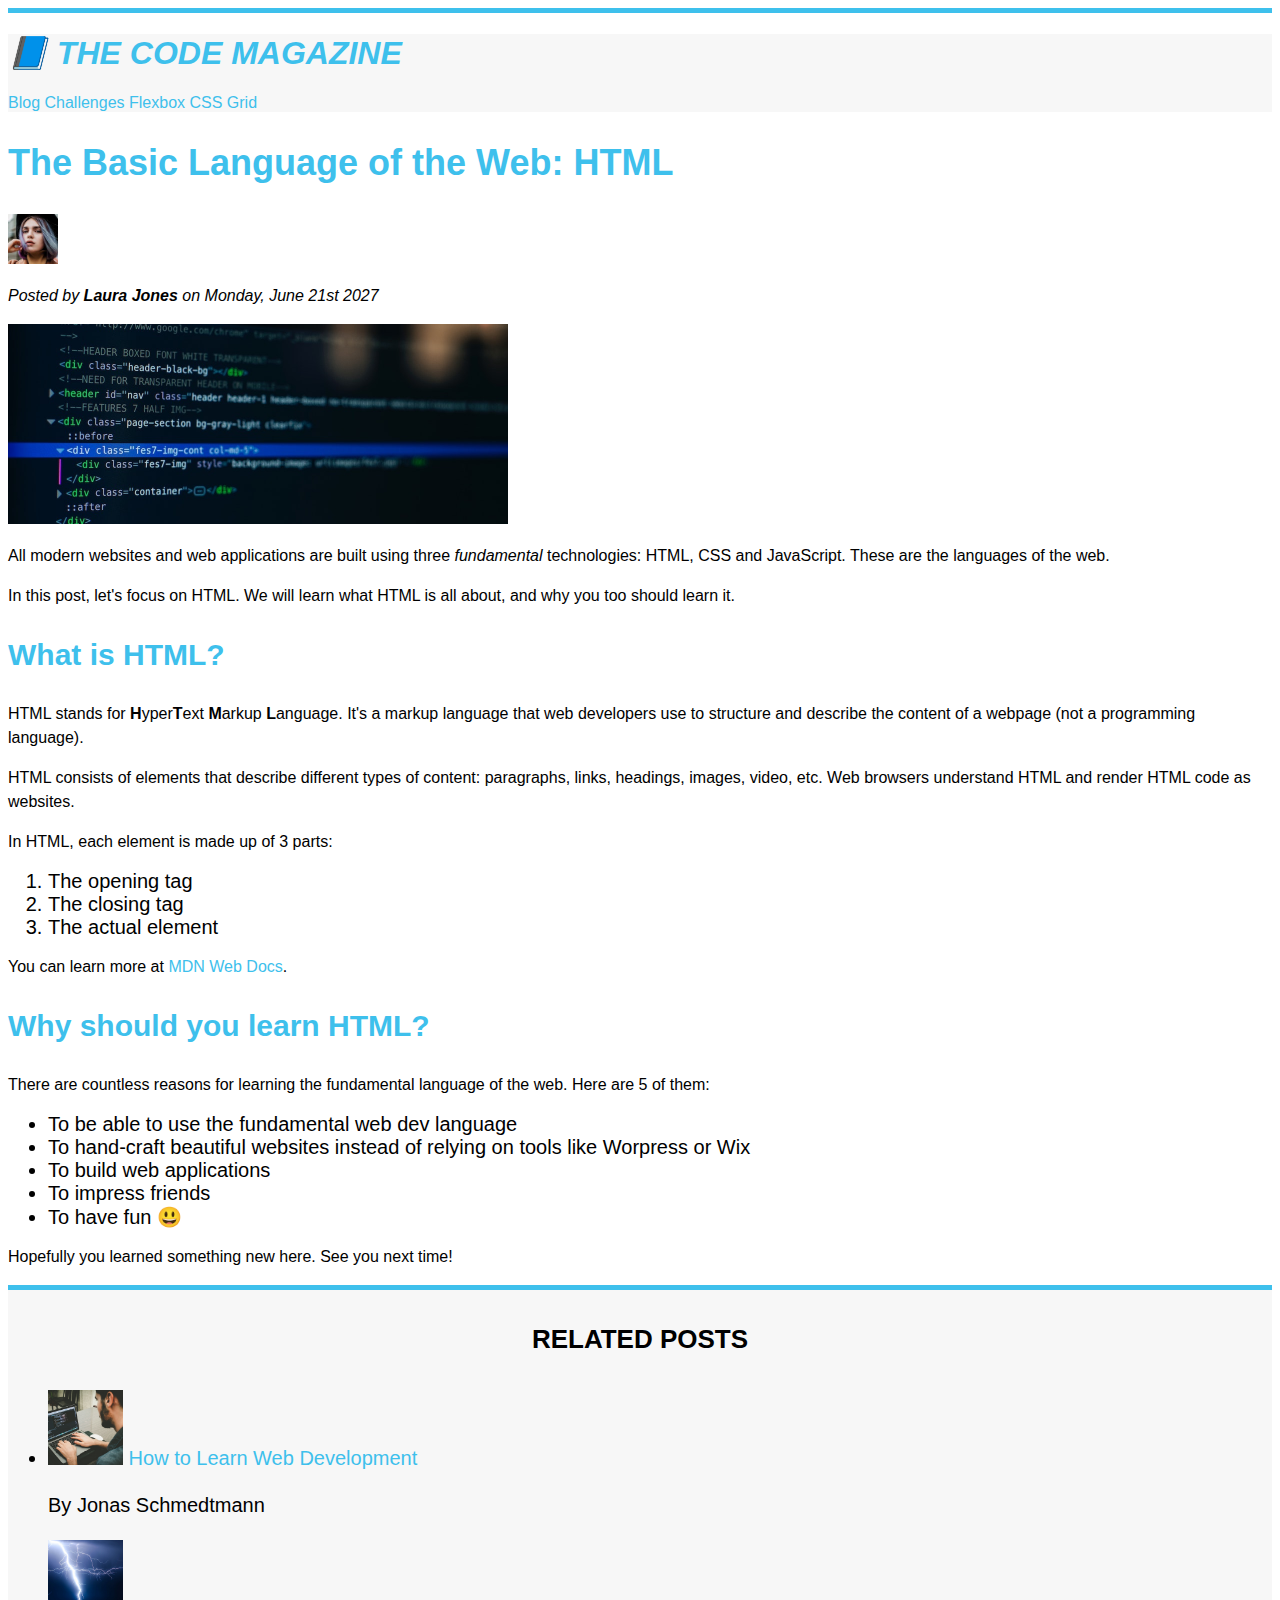
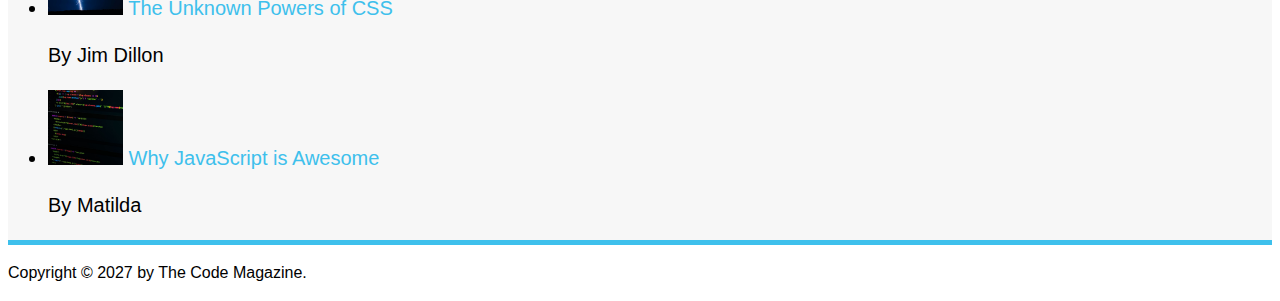
==== HTML Magazine/index.html @ 74fb36ce "fresh commit" ====
<!DOCTYPE html>
<html lang="en">
  <head>
    <meta charset="UTF-8" />
    <link href="style.css" rel="stylesheet" />
    <title>The Basic Language of the Web: HTML</title>
  </head>
  <body>
    <div class="container">
      <header class="main-header">
        <h1 class="main-title">📘 The Code Magazine</h1>

        <nav>
          <a href="blog.html">Blog</a>
          <a href="#">Challenges</a>
          <a href="#">Flexbox</a>
          <a href="#">CSS Grid</a>
        </nav>
      </header>
      <article>
        <header class="post-header">
          <h2>The Basic Language of the Web: HTML</h2>
          <img
            src="img/laura-jones.jpg"
            alt="Headshot of Laura Jones"
            height="50"
            width="50"
          />
          <p class="author">
            Posted by <strong>Laura Jones</strong> on Monday, June 21st 2027
          </p>
          <img
            src="img/post-img.jpg"
            alt="HTML code on a screen"
            width="500"
            height="200"
            class="post-img"
          />
        </header>
        <p>
          All modern websites and web applications are built using three
          <em>fundamental</em>
          technologies: HTML, CSS and JavaScript. These are the languages of the
          web.
        </p>

        <p>
          In this post, let's focus on HTML. We will learn what HTML is all
          about, and why you too should learn it.
        </p>

        <h3>What is HTML?</h3>
        <p>
          HTML stands for <strong>H</strong>yper<strong>T</strong>ext
          <strong>M</strong>arkup <strong>L</strong>anguage. It's a markup
          language that web developers use to structure and describe the content
          of a webpage (not a programming language).
        </p>
        <p>
          HTML consists of elements that describe different types of content:
          paragraphs, links, headings, images, video, etc. Web browsers
          understand HTML and render HTML code as websites.
        </p>
        <p>In HTML, each element is made up of 3 parts:</p>

        <ol>
          <li class="first-li">The opening tag</li>
          <li>The closing tag</li>
          <li>The actual element</li>
        </ol>

        <p>
          You can learn more at
          <a
            href="https://developer.mozilla.org/en-US/docs/Web/HTML"
            target="_blank"
            >MDN Web Docs</a
          >.
        </p>

        <h3>Why should you learn HTML?</h3>

        <p>
          There are countless reasons for learning the fundamental language of
          the web. Here are 5 of them:
        </p>

        <ul>
          <li class="first-li">
            To be able to use the fundamental web dev language
          </li>
          <li>
            To hand-craft beautiful websites instead of relying on tools like
            Worpress or Wix
          </li>
          <li>To build web applications</li>
          <li>To impress friends</li>
          <li>To have fun 😃</li>
        </ul>

        <p>Hopefully you learned something new here. See you next time!</p>
      </article>

      <aside class="related-posts">
        <h4>Related posts</h4>

        <ul class="related">
          <li>
            <img
              src="img/related-1.jpg"
              alt="Person programming"
              width="75"
              height="75"
            />
            <a href="#">How to Learn Web Development</a>
            <p class="related-author">By Jonas Schmedtmann</p>
          </li>
          <li>
            <img
              src="img/related-2.jpg"
              alt="Lightning"
              width="75"
              height="75"
            />
            <a href="#">The Unknown Powers of CSS</a>
            <p class="related-author">By Jim Dillon</p>
          </li>
          <li>
            <img
              src="img/related-3.jpg"
              alt="JavaScript code on a screen"
              width="75"
              height="75"
            />
            <a href="#">Why JavaScript is Awesome</a>
            <p class="related-author">By Matilda</p>
          </li>
        </ul>
      </aside>
      <footer>
        <p id="copyright" class="copyright text">
          Copyright &copy; 2027 by The Code Magazine.
        </p>
      </footer>
    </div>
  </body>
</html>
---- HTML Magazine/style.css ----
body {
  font-family: sans-serif;
  border-top: 5px solid #3ec0ec;
  font-size: 16px;
}

.main-header {
  background-color: #f7f7f7;
}

.main-title {
  font-size: 26 px;
  text-transform: uppercase;
  font-style: italic;
}

.post-header h2 {
  font-size: 36px;
  font-weight: bold;
}

.author {
  font-style: italic;
}

h3 {
  font-size: 30px;
}

h1,
h2,
h3 {
  color: #3ec0ec;
}

aside h4 {
  font-size: 26px;
  font-weight: bold;
  text-align: center;
  text-transform: uppercase;
}

p {
  line-height: 1.5;
}

li {
  font-size: 20px;
}

.related-posts {
  background-color: #f7f7f7;
  border-top: 5px solid #3ec0ec;
  border-bottom: 5px solid #3ec0ec;
}

a:link,
a:visited {
  color: #3ec0ec;
  text-decoration: none;
}

a:hover,
a:active {
  color: #1e6b84;
  font-weight: bold;
}
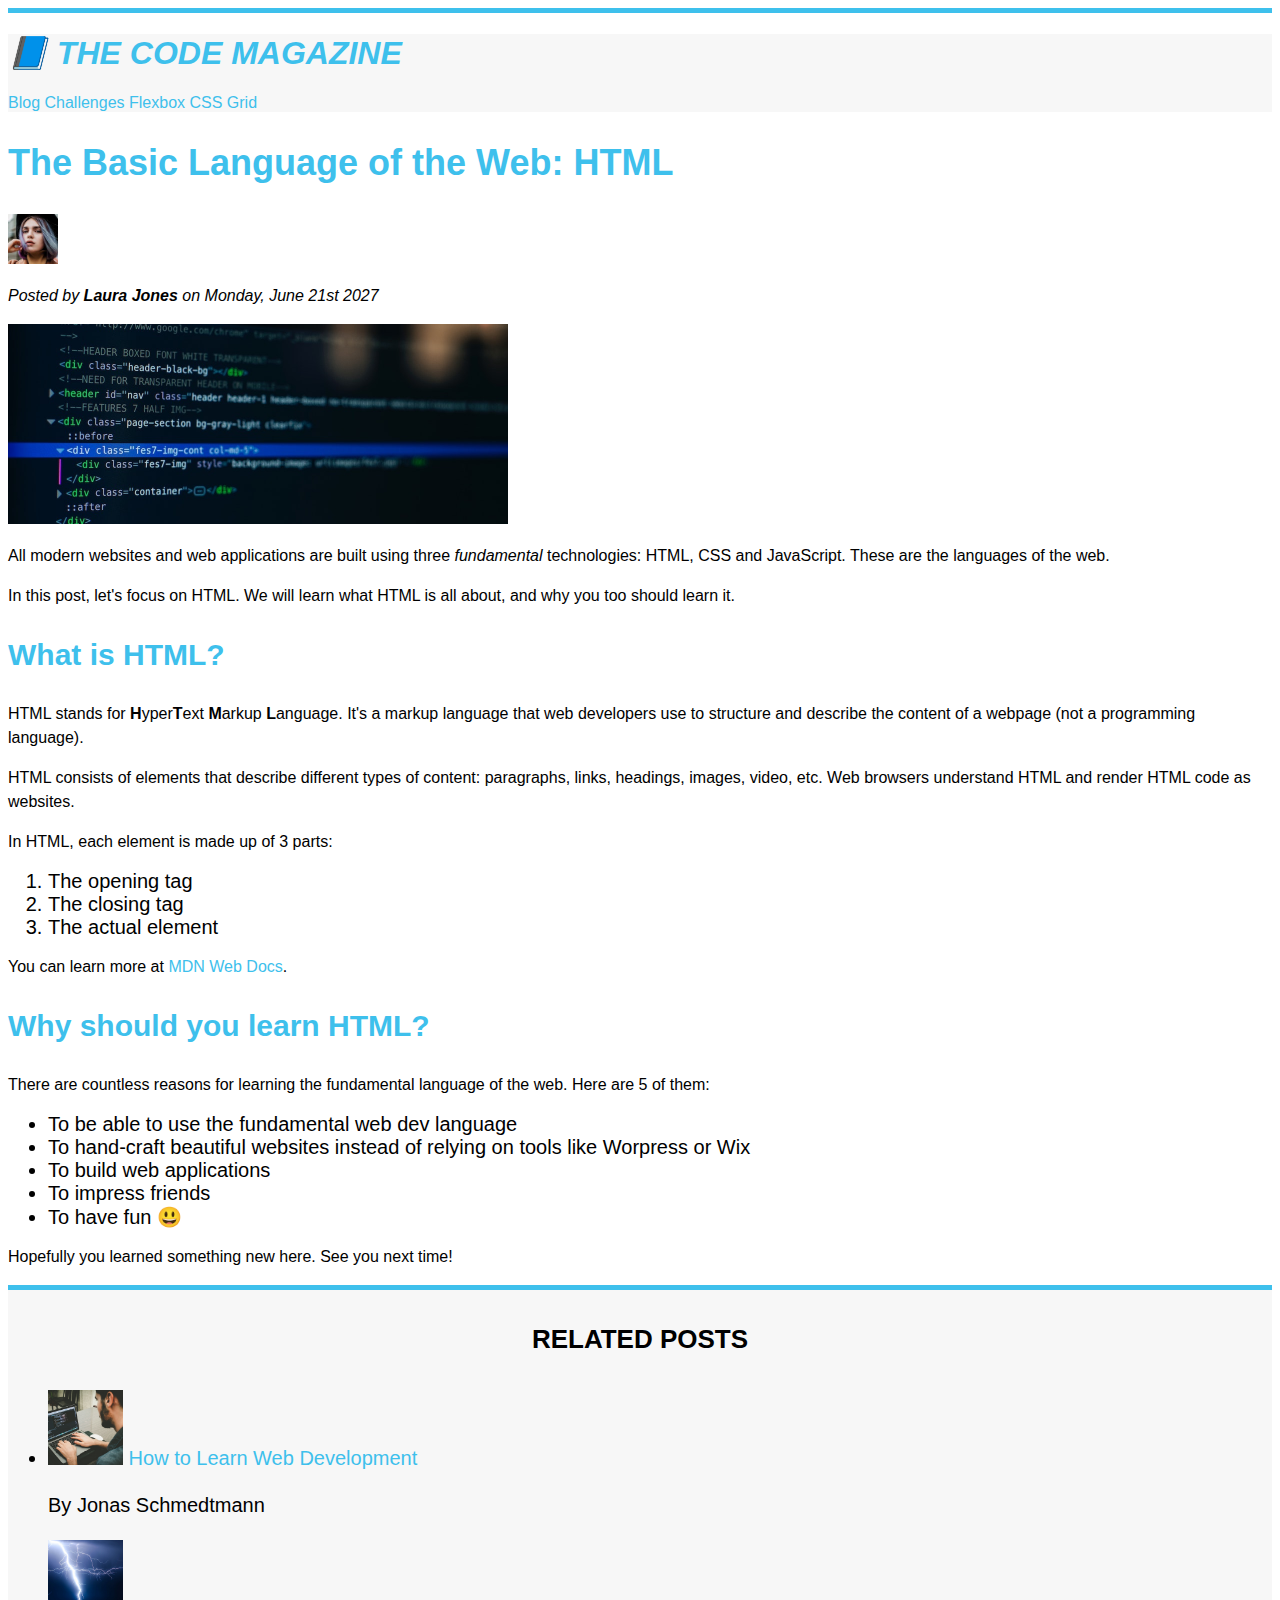
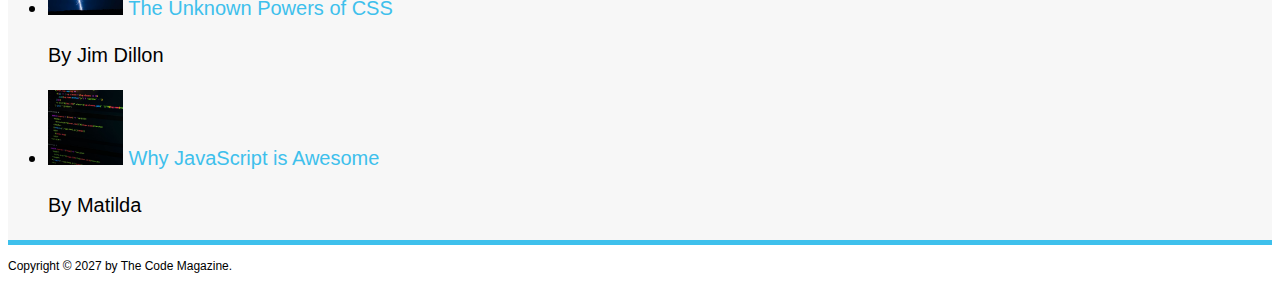
==== commit feb93252: "testing commits" ====
--- a/HTML Magazine/index.html
+++ b/HTML Magazine/index.html
@@ -138,9 +138,7 @@
         </ul>
       </aside>
       <footer>
-        <p id="copyright" class="copyright text">
-          Copyright &copy; 2027 by The Code Magazine.
-        </p>
+        <p class="copyright">Copyright &copy; 2027 by The Code Magazine.</p>
       </footer>
     </div>
   </body>
--- a/HTML Magazine/style.css
+++ b/HTML Magazine/style.css
@@ -65,3 +65,7 @@
   color: #1e6b84;
   font-weight: bold;
 }
+
+.copyright {
+  font-size: 12px;
+}
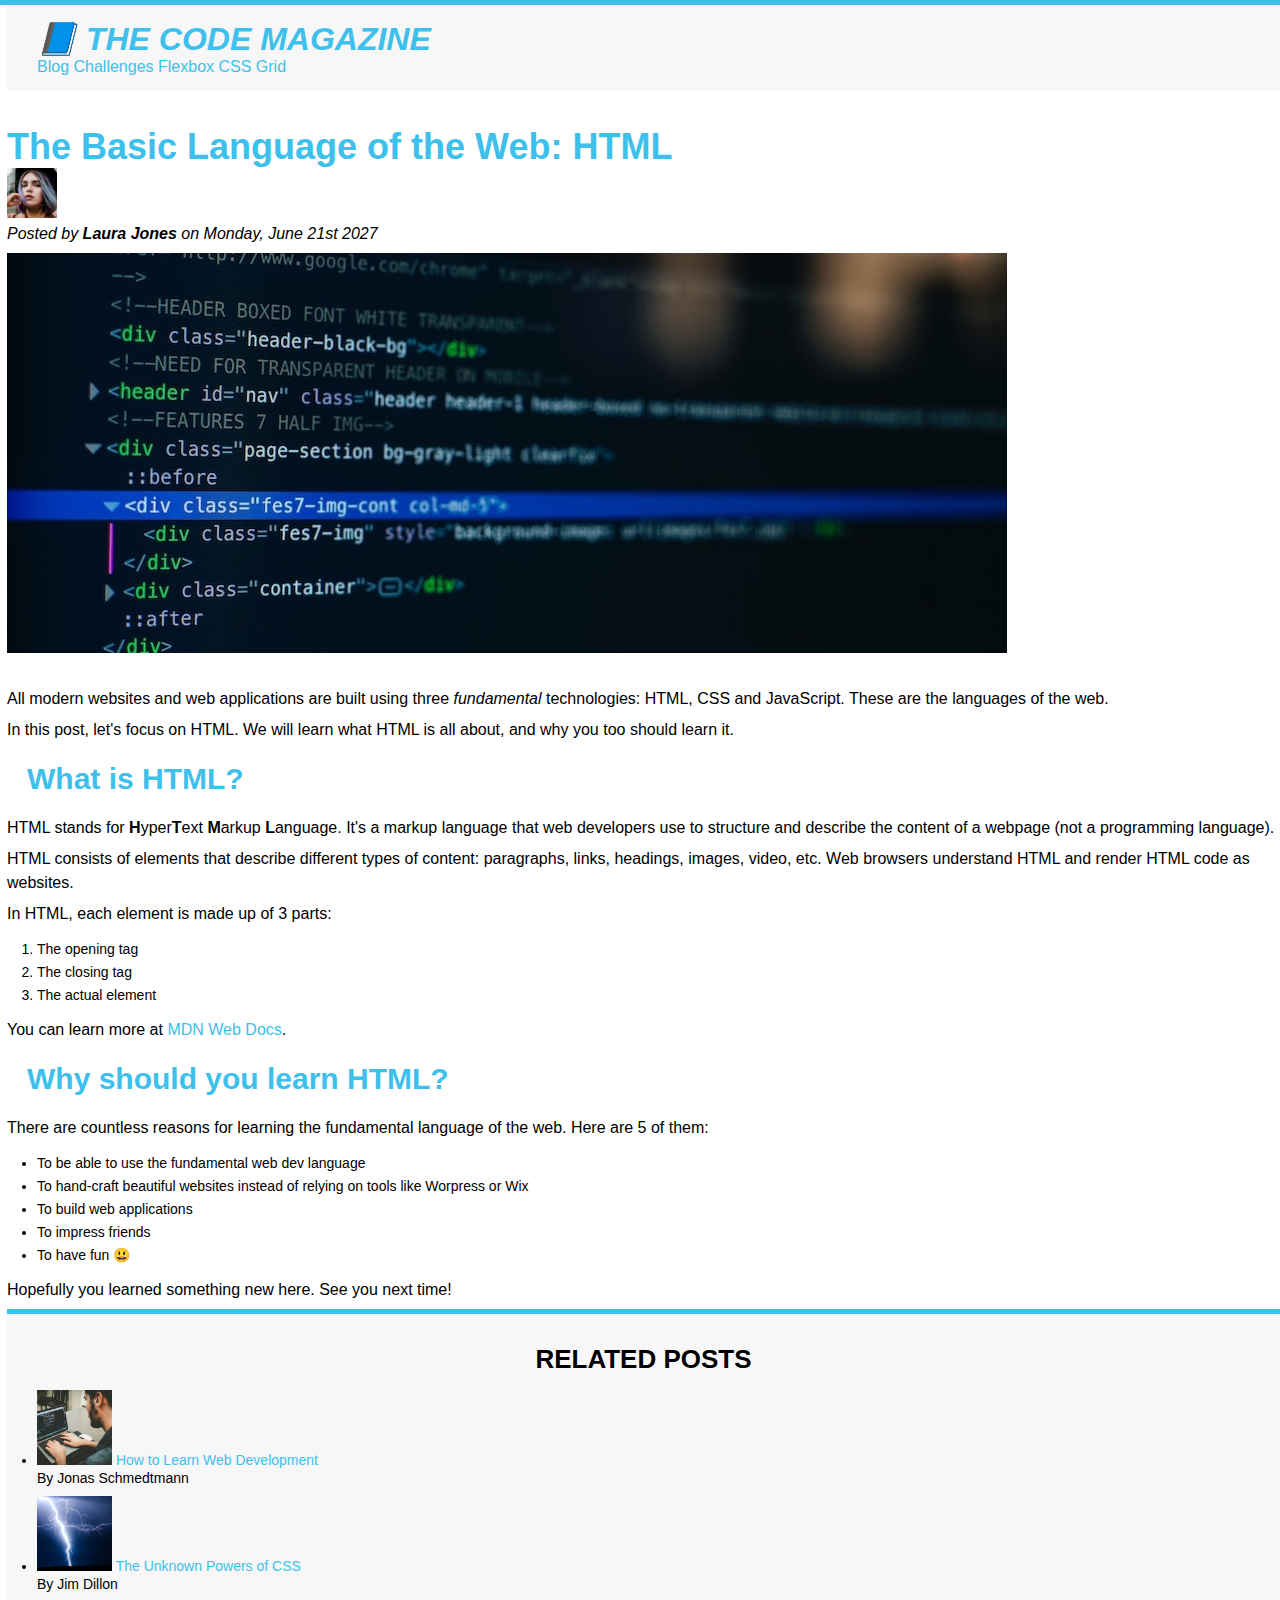
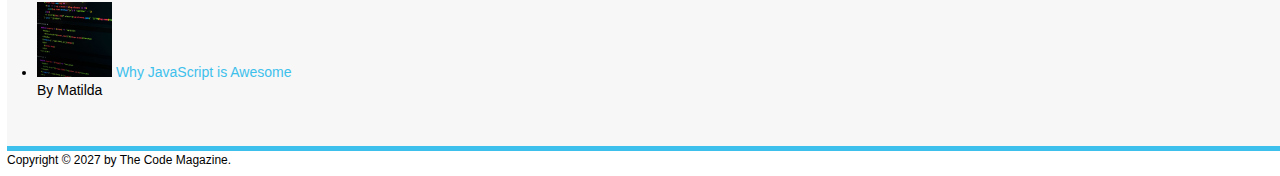
==== commit b49837bc: "Margins and paddings were added." ====
--- a/HTML Magazine/index.html
+++ b/HTML Magazine/index.html
@@ -32,8 +32,6 @@
           <img
             src="img/post-img.jpg"
             alt="HTML code on a screen"
-            width="500"
-            height="200"
             class="post-img"
           />
         </header>
--- a/HTML Magazine/style.css
+++ b/HTML Magazine/style.css
@@ -1,3 +1,12 @@
+* {
+  margin: 0;
+  padding: 0;
+}
+
+.container {
+  margin-left: 7px;
+}
+
 body {
   font-family: sans-serif;
   border-top: 5px solid #3ec0ec;
@@ -6,6 +15,8 @@
 
 .main-header {
   background-color: #f7f7f7;
+  padding: 15px 30px;
+  margin-bottom: 35px;
 }
 
 .main-title {
@@ -19,12 +30,22 @@
   font-weight: bold;
 }
 
+.post-header {
+  margin-bottom: 30px;
+}
+
 .author {
   font-style: italic;
 }
 
+.pos-img {
+  width: 800px;
+  height: auto;
+}
+
 h3 {
   font-size: 30px;
+  margin: 20px 20px;
 }
 
 h1,
@@ -42,16 +63,28 @@
 
 p {
   line-height: 1.5;
+  margin-bottom: 7px;
+}
+
+ul,
+ol {
+  margin: 15px 30px;
 }
 
 li {
-  font-size: 20px;
+  font-size: 14px;
+  margin-bottom: 7px;
 }
+
+/* li:last-child {
+  margin-bottom: 0;
+} */
 
 .related-posts {
   background-color: #f7f7f7;
   border-top: 5px solid #3ec0ec;
   border-bottom: 5px solid #3ec0ec;
+  padding: 30px 0;
 }
 
 a:link,
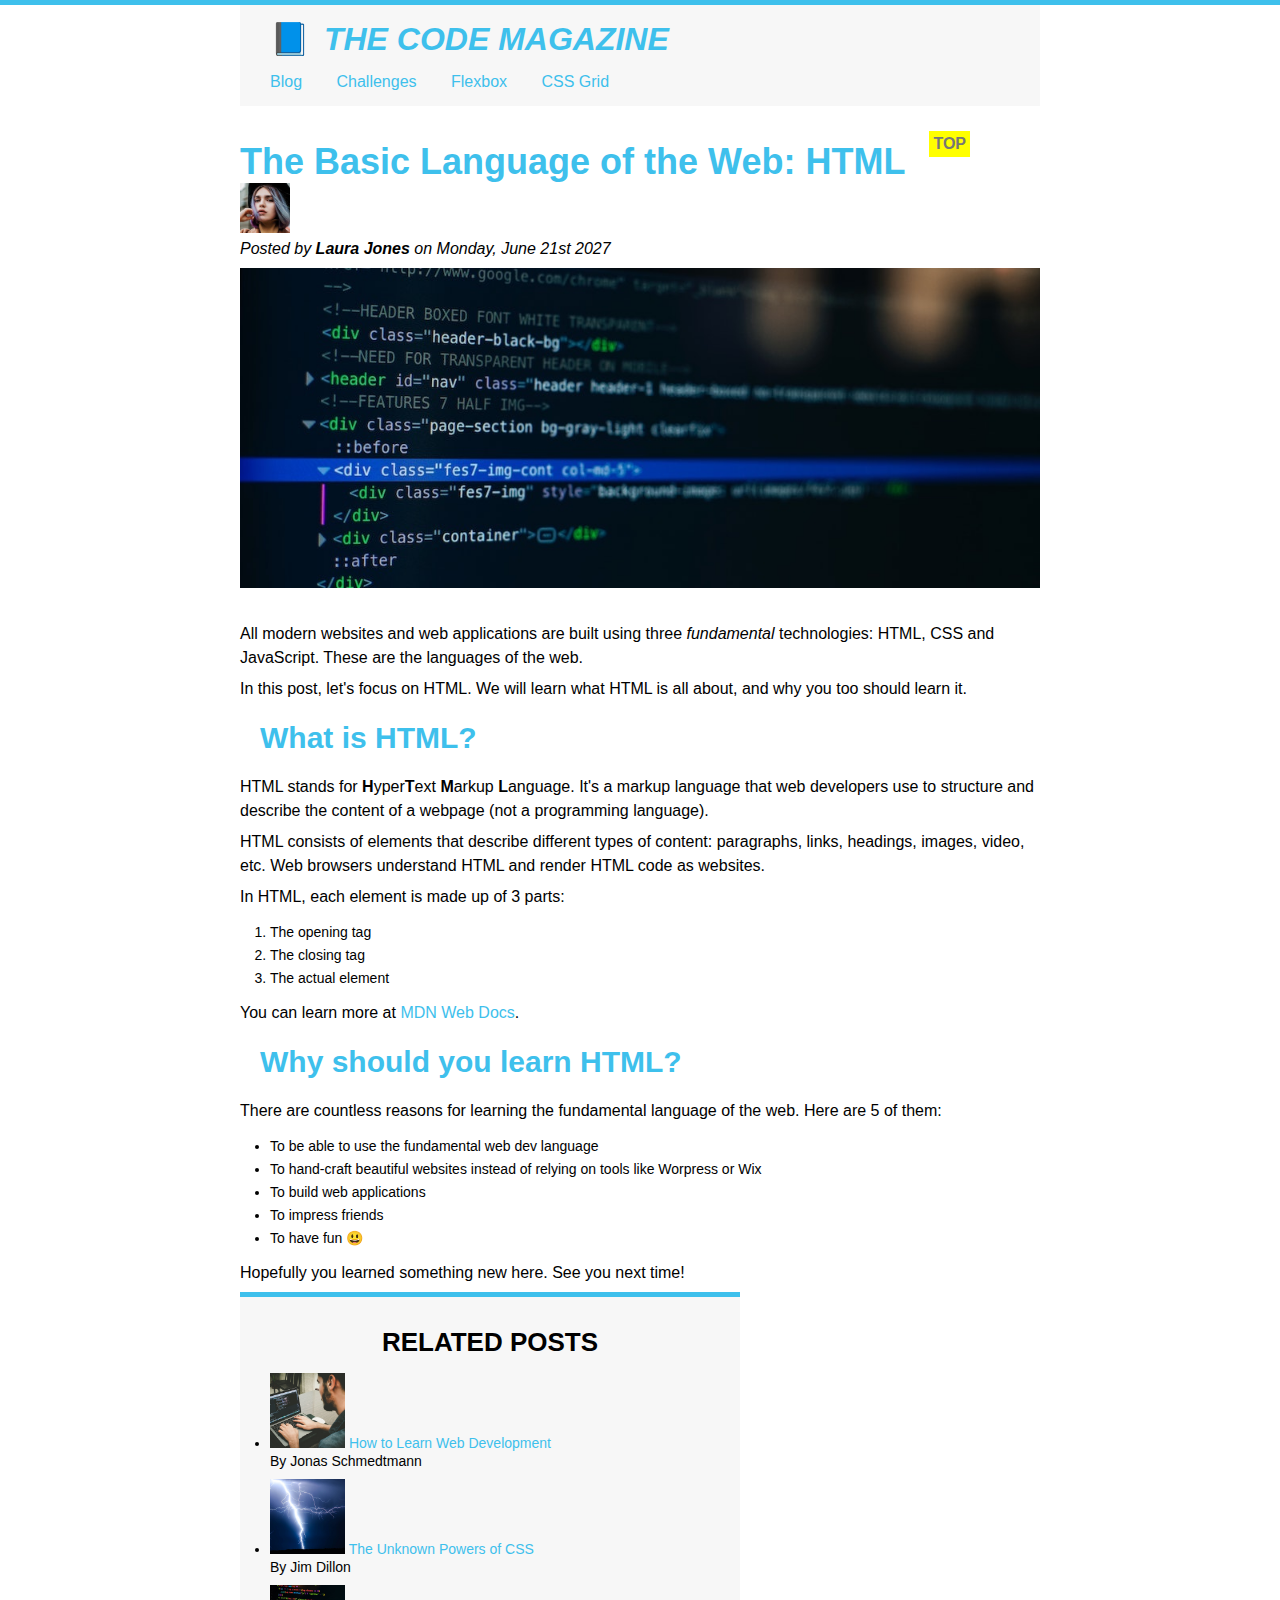
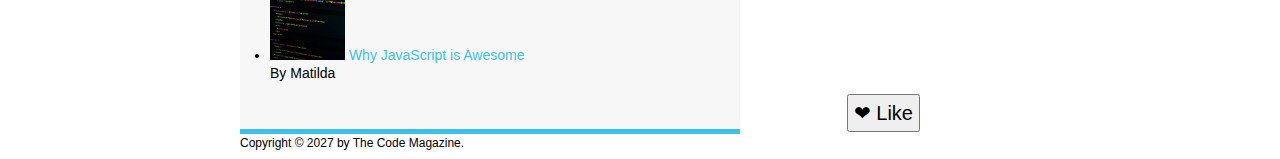
==== commit 14576f0a: "absolute positioning etc." ====
--- a/HTML Magazine/index.html
+++ b/HTML Magazine/index.html
@@ -135,6 +135,7 @@
           </li>
         </ul>
       </aside>
+      <button class="like">❤ Like</button>
       <footer>
         <p class="copyright">Copyright &copy; 2027 by The Code Magazine.</p>
       </footer>
--- a/HTML Magazine/style.css
+++ b/HTML Magazine/style.css
@@ -4,7 +4,9 @@
 }
 
 .container {
-  margin-left: 7px;
+  width: 800px;
+  margin: 0 auto;
+  position: relative;
 }
 
 body {
@@ -19,6 +21,21 @@
   margin-bottom: 35px;
 }
 
+h1::first-letter {
+  font-style: normal;
+  margin-right: 5px;
+}
+
+nav a {
+  display: inline-block;
+  margin-right: 30px;
+  margin-top: 15px;
+}
+
+nav a:last-child {
+  margin-right: 0;
+}
+
 .main-title {
   font-size: 26 px;
   text-transform: uppercase;
@@ -28,6 +45,20 @@
 .post-header h2 {
   font-size: 36px;
   font-weight: bold;
+  position: relative;
+}
+
+h2::after {
+  content: "TOP";
+  color: #777;
+  background-color: yellow;
+  font-size: 16px;
+  font-weight: bold;
+  display: inline-block;
+  padding: 4px;
+  position: absolute;
+  top: -10px;
+  right: 70px;
 }
 
 .post-header {
@@ -38,8 +69,8 @@
   font-style: italic;
 }
 
-.pos-img {
-  width: 800px;
+.post-img {
+  width: 100%;
   height: auto;
 }
 
@@ -76,15 +107,12 @@
   margin-bottom: 7px;
 }
 
-/* li:last-child {
-  margin-bottom: 0;
-} */
-
 .related-posts {
   background-color: #f7f7f7;
   border-top: 5px solid #3ec0ec;
   border-bottom: 5px solid #3ec0ec;
   padding: 30px 0;
+  width: 500px;
 }
 
 a:link,
@@ -99,6 +127,15 @@
   font-weight: bold;
 }
 
+.like {
+  font-size: 20px;
+  cursor: pointer;
+  padding: 5px;
+  position: absolute;
+  bottom: 20px;
+  right: 120px;
+}
+
 .copyright {
   font-size: 12px;
 }
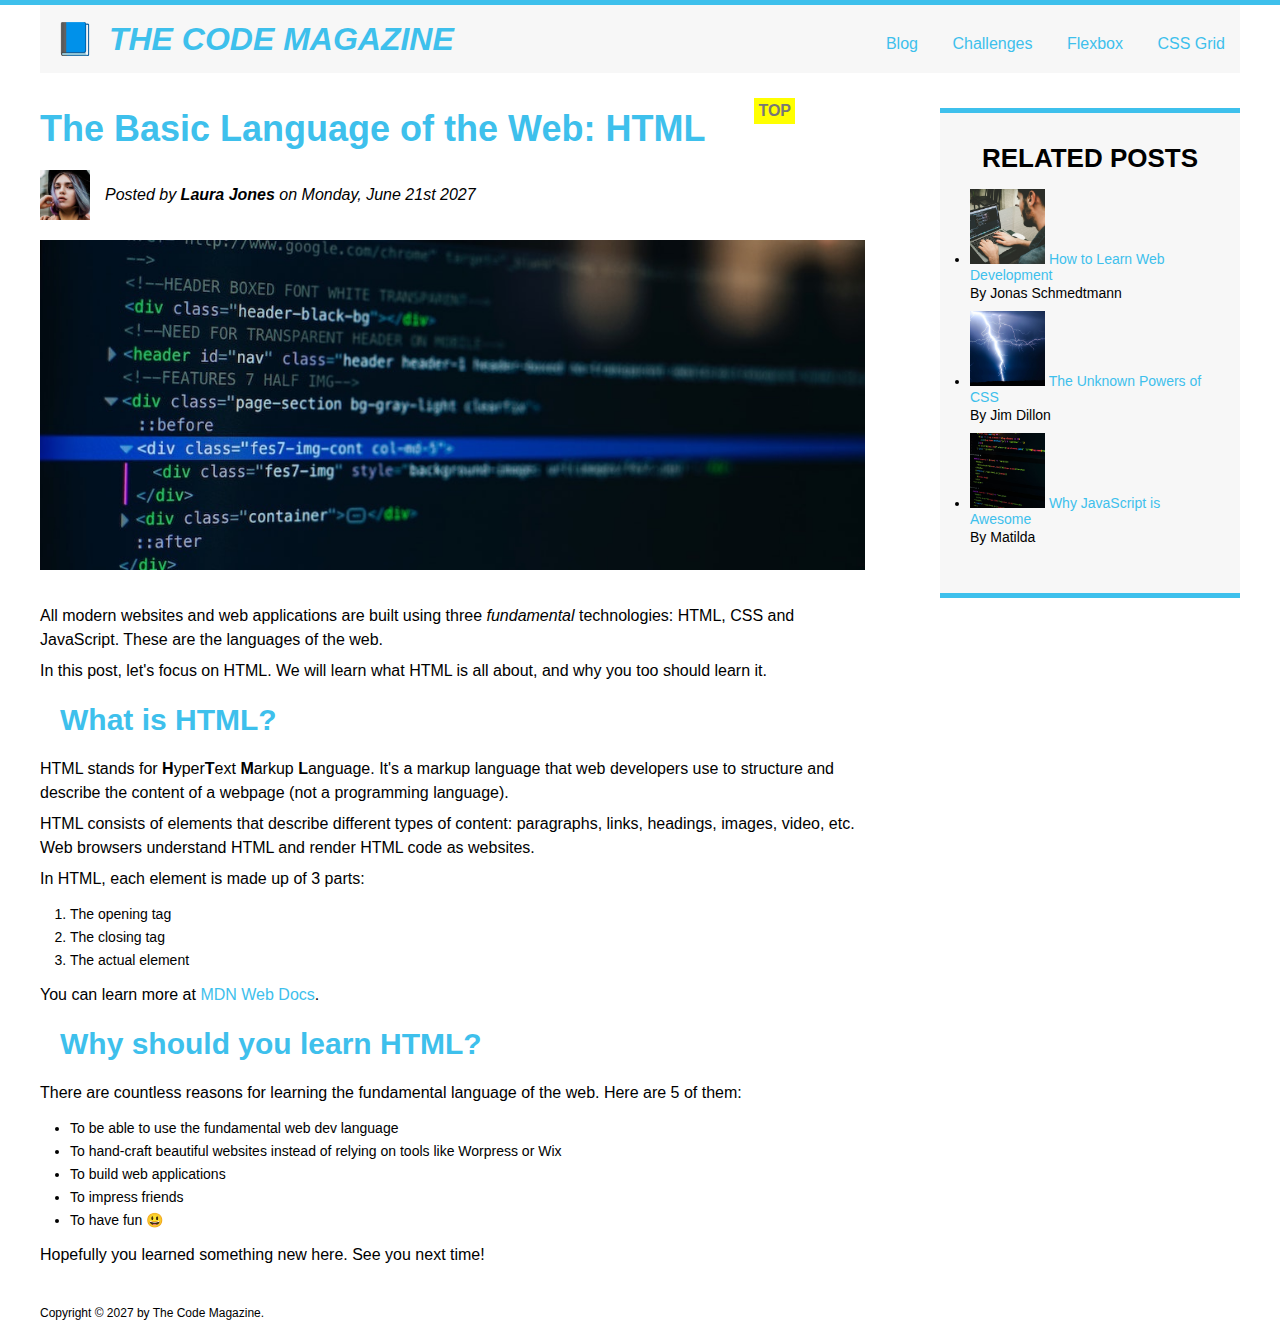
==== commit 7d0efd60: ":Floats. Aside element and the navigation." ====
--- a/HTML Magazine/index.html
+++ b/HTML Magazine/index.html
@@ -7,7 +7,7 @@
   </head>
   <body>
     <div class="container">
-      <header class="main-header">
+      <header class="main-header clearfix">
         <h1 class="main-title">📘 The Code Magazine</h1>
 
         <nav>
@@ -25,6 +25,7 @@
             alt="Headshot of Laura Jones"
             height="50"
             width="50"
+            class="author-img"
           />
           <p class="author">
             Posted by <strong>Laura Jones</strong> on Monday, June 21st 2027
@@ -135,7 +136,7 @@
           </li>
         </ul>
       </aside>
-      <button class="like">❤ Like</button>
+      <!-- <button class="like">❤ Like</button> -->
       <footer>
         <p class="copyright">Copyright &copy; 2027 by The Code Magazine.</p>
       </footer>
--- a/HTML Magazine/style.css
+++ b/HTML Magazine/style.css
@@ -4,9 +4,8 @@
 }
 
 .container {
-  width: 800px;
+  width: 1200px;
   margin: 0 auto;
-  position: relative;
 }
 
 body {
@@ -15,9 +14,23 @@
   font-size: 16px;
 }
 
+article {
+  margin-bottom: 30px;
+  position: relative;
+  bottom: 0;
+  right: 0;
+}
+
+.like {
+  font-size: 20px;
+  cursor: pointer;
+  padding: 5px;
+  position: absolute;
+}
+
 .main-header {
   background-color: #f7f7f7;
-  padding: 15px 30px;
+  padding: 15px 15px;
   margin-bottom: 35px;
 }
 
@@ -46,6 +59,7 @@
   font-size: 36px;
   font-weight: bold;
   position: relative;
+  margin-bottom: 20px;
 }
 
 h2::after {
@@ -67,6 +81,14 @@
 
 .author {
   font-style: italic;
+  float: left;
+  padding-top: 13px;
+}
+
+.author-img {
+  float: left;
+  margin-bottom: 20px;
+  margin-right: 15px;
 }
 
 .post-img {
@@ -127,15 +149,38 @@
   font-weight: bold;
 }
 
-.like {
-  font-size: 20px;
-  cursor: pointer;
-  padding: 5px;
-  position: absolute;
-  bottom: 20px;
-  right: 120px;
-}
-
 .copyright {
   font-size: 12px;
 }
+
+/* LEARNING FLOATS */
+
+h1 {
+  float: left;
+}
+
+nav {
+  float: right;
+}
+
+.clearfix::after {
+  clear: both;
+  content: "";
+  display: block;
+}
+
+article {
+  width: 825px;
+  float: left;
+  /* background-color: green; */
+}
+
+.related-posts {
+  width: 300px;
+  float: right;
+}
+
+footer {
+  /* background-color: blue; */
+  clear: both;
+}
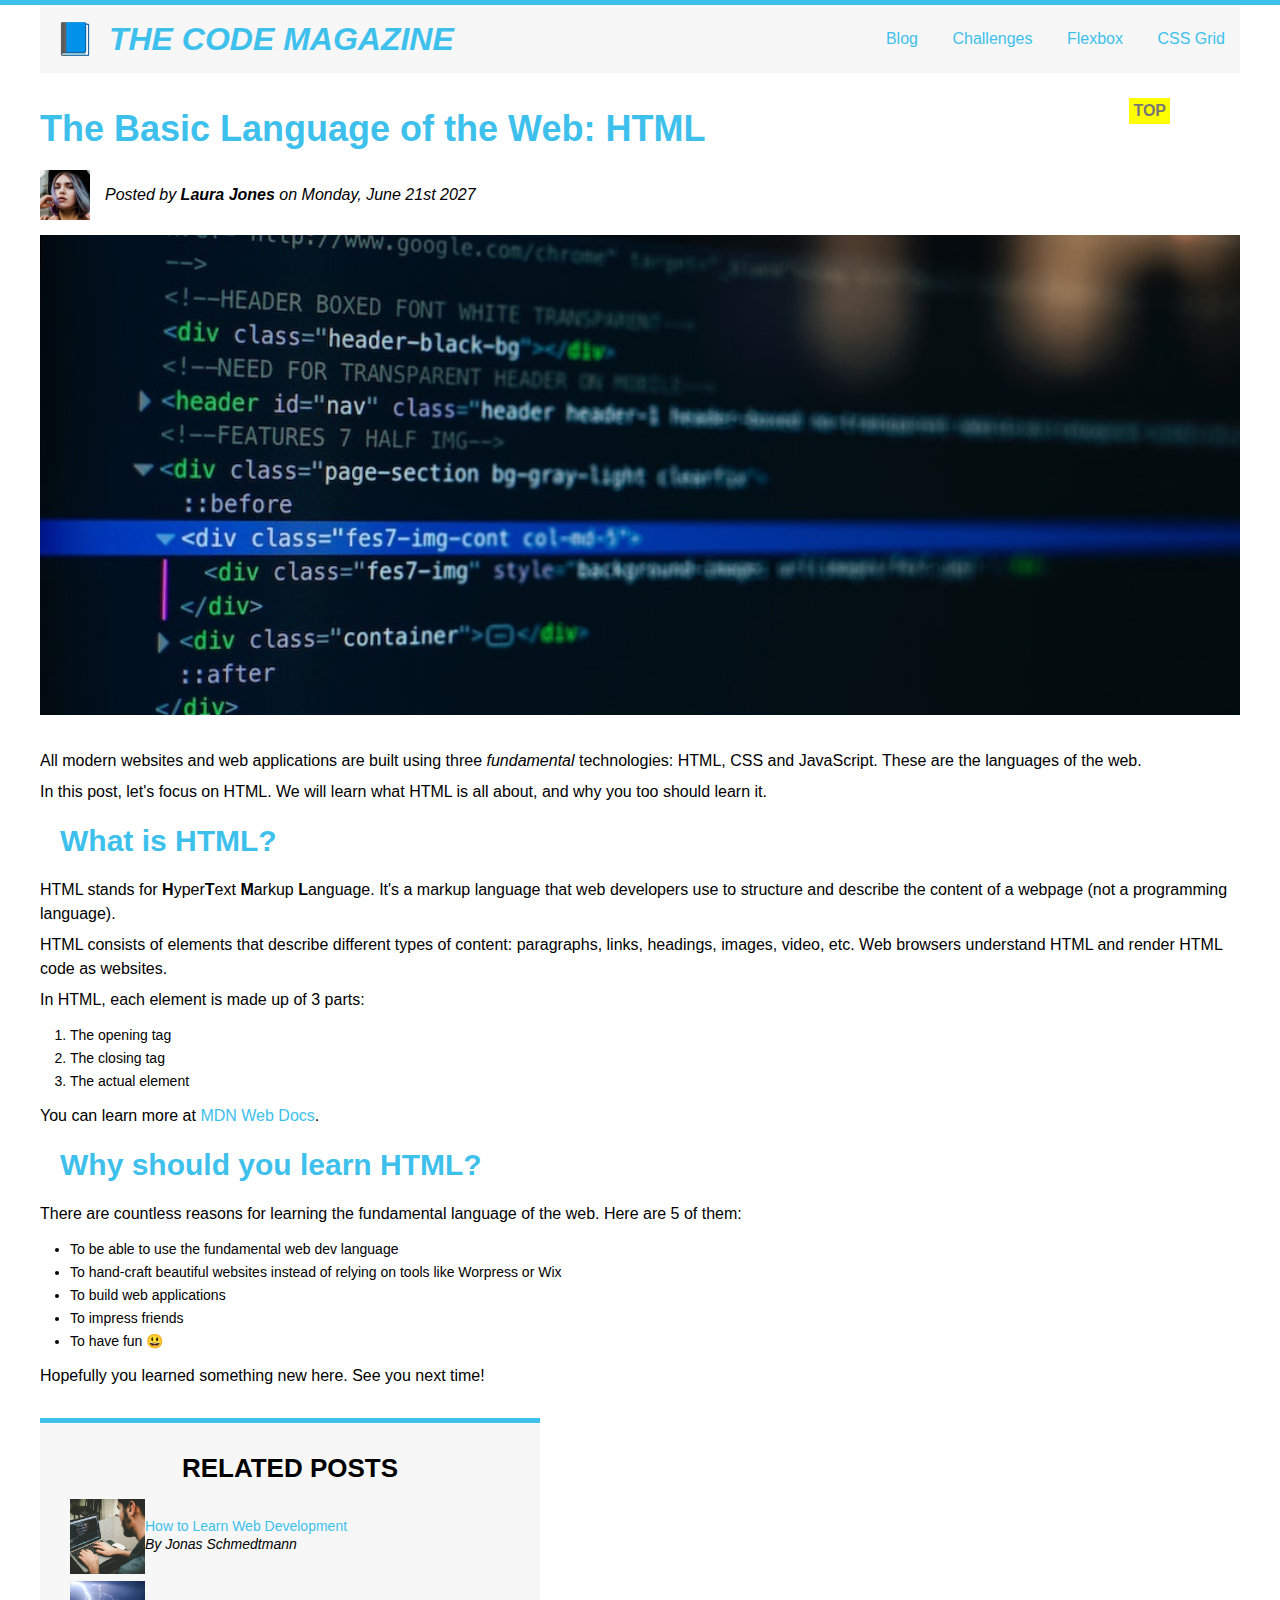
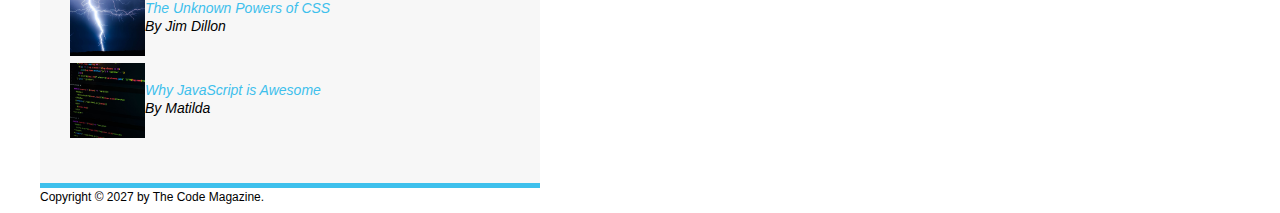
==== commit 6656dcd3: "starting flexbox" ====
--- a/HTML Magazine/index.html
+++ b/HTML Magazine/index.html
@@ -13,23 +13,25 @@
         <nav>
           <a href="blog.html">Blog</a>
           <a href="#">Challenges</a>
-          <a href="#">Flexbox</a>
-          <a href="#">CSS Grid</a>
+          <a href="flexbox.html">Flexbox</a>
+          <a href="css-grid.html">CSS Grid</a>
         </nav>
       </header>
       <article>
         <header class="post-header">
           <h2>The Basic Language of the Web: HTML</h2>
-          <img
-            src="img/laura-jones.jpg"
-            alt="Headshot of Laura Jones"
-            height="50"
-            width="50"
-            class="author-img"
-          />
-          <p class="author">
-            Posted by <strong>Laura Jones</strong> on Monday, June 21st 2027
-          </p>
+          <div class="author-box">
+            <img
+              src="img/laura-jones.jpg"
+              alt="Headshot of Laura Jones"
+              height="50"
+              width="50"
+              class="author-img"
+            />
+            <p class="author">
+              Posted by <strong>Laura Jones</strong> on Monday, June 21st 2027
+            </p>
+          </div>
           <img
             src="img/post-img.jpg"
             alt="HTML code on a screen"
@@ -104,35 +106,41 @@
         <h4>Related posts</h4>
 
         <ul class="related">
-          <li>
+          <li class="related-post">
             <img
               src="img/related-1.jpg"
               alt="Person programming"
               width="75"
               height="75"
             />
-            <a href="#">How to Learn Web Development</a>
-            <p class="related-author">By Jonas Schmedtmann</p>
+            <div>
+              <a href="#">How to Learn Web Development</a>
+              <p class="related-author">By Jonas Schmedtmann</p>
+            </div>
           </li>
-          <li>
+          <li class="related-post">
             <img
               src="img/related-2.jpg"
               alt="Lightning"
               width="75"
               height="75"
             />
-            <a href="#">The Unknown Powers of CSS</a>
-            <p class="related-author">By Jim Dillon</p>
+            <div>
+              <a href="#" class="related-author">The Unknown Powers of CSS</a>
+              <p class="related-author">By Jim Dillon</p>
+            </div>
           </li>
-          <li>
+          <li class="related-post">
             <img
               src="img/related-3.jpg"
               alt="JavaScript code on a screen"
               width="75"
               height="75"
             />
-            <a href="#">Why JavaScript is Awesome</a>
-            <p class="related-author">By Matilda</p>
+            <div>
+              <a href="#" class="related-author">Why JavaScript is Awesome</a>
+              <p class="related-author">By Matilda</p>
+            </div>
           </li>
         </ul>
       </aside>
--- a/HTML Magazine/style.css
+++ b/HTML Magazine/style.css
@@ -42,7 +42,6 @@
 nav a {
   display: inline-block;
   margin-right: 30px;
-  margin-top: 15px;
 }
 
 nav a:last-child {
@@ -83,12 +82,6 @@
   font-style: italic;
   float: left;
   padding-top: 13px;
-}
-
-.author-img {
-  float: left;
-  margin-bottom: 20px;
-  margin-right: 15px;
 }
 
 .post-img {
@@ -154,7 +147,7 @@
 }
 
 /* LEARNING FLOATS */
-
+/* 
 h1 {
   float: left;
 }
@@ -172,15 +165,50 @@
 article {
   width: 825px;
   float: left;
-  /* background-color: green; */
-}
-
-.related-posts {
+  /* background-color: green;
+}
+
+ .related-posts {
   width: 300px;
   float: right;
 }
 
 footer {
-  /* background-color: blue; */
+  /* background-color: blue; 
   clear: both;
-}
+} 
+*/
+
+/* FLEXBOX */
+
+.main-header {
+  display: flex;
+  align-items: center;
+  justify-content: space-between;
+}
+
+.author-box {
+  display: flex;
+  align-items: center;
+
+  margin-bottom: 15px;
+}
+
+.author {
+  padding-top: 0;
+  margin-bottom: 0;
+}
+
+.author-img {
+  margin-right: 15px;
+}
+
+.related-post {
+  display: flex;
+  align-items: center;
+}
+
+.related-author {
+  margin-bottom: 0;
+  font-style: italic;
+}
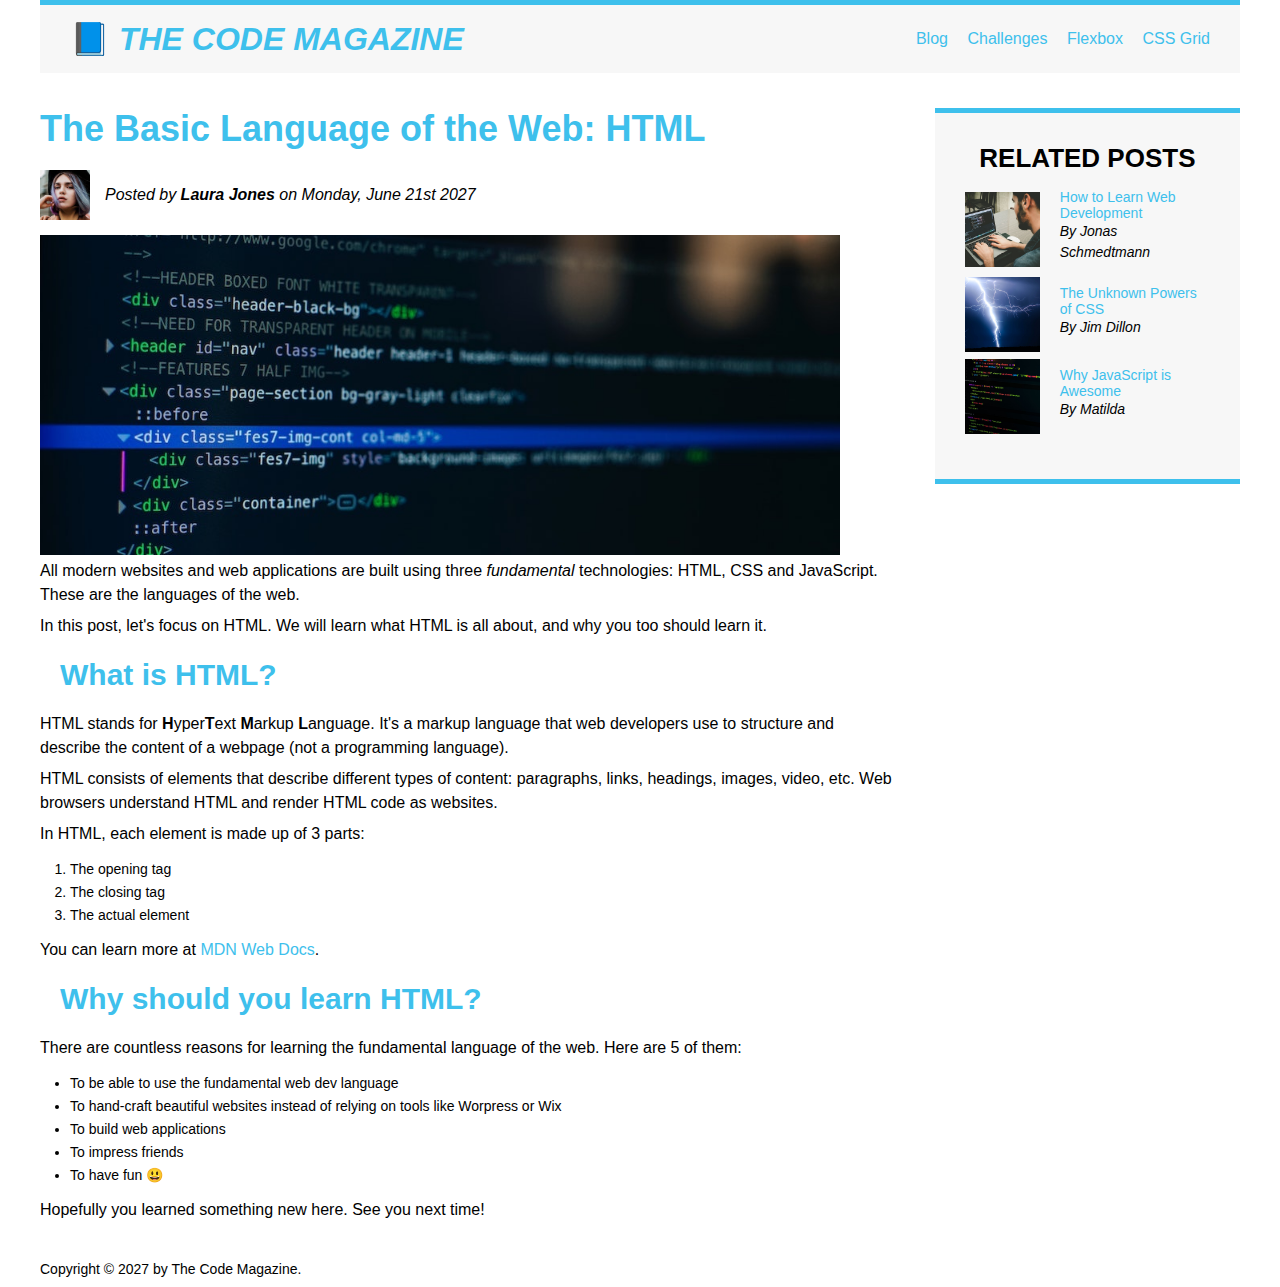
==== commit dd4f158f: "Omnifood project starter files added" ====
--- a/HTML Magazine/index.html
+++ b/HTML Magazine/index.html
@@ -7,144 +7,145 @@
   </head>
   <body>
     <div class="container">
-      <header class="main-header clearfix">
+      <header class="main-header">
         <h1 class="main-title">📘 The Code Magazine</h1>
 
         <nav>
           <a href="blog.html">Blog</a>
           <a href="#">Challenges</a>
-          <a href="flexbox.html">Flexbox</a>
+          <a href="#">Flexbox</a>
           <a href="css-grid.html">CSS Grid</a>
         </nav>
       </header>
-      <article>
-        <header class="post-header">
-          <h2>The Basic Language of the Web: HTML</h2>
-          <div class="author-box">
+      <div class="row">
+        <article>
+          <header class="post-header">
+            <h2>The Basic Language of the Web: HTML</h2>
+            <div class="author-posted">
+              <img
+                src="img/laura-jones.jpg"
+                alt="Headshot of Laura Jones"
+                height="50"
+                width="50"
+              />
+              <p class="author">
+                Posted by <strong>Laura Jones</strong> on Monday, June 21st 2027
+              </p>
+            </div>
             <img
-              src="img/laura-jones.jpg"
-              alt="Headshot of Laura Jones"
-              height="50"
-              width="50"
-              class="author-img"
+              src="img/post-img.jpg"
+              alt="HTML code on a screen"
+              class="post-img"
             />
-            <p class="author">
-              Posted by <strong>Laura Jones</strong> on Monday, June 21st 2027
-            </p>
+          </header>
+          <p>
+            All modern websites and web applications are built using three
+            <em>fundamental</em>
+            technologies: HTML, CSS and JavaScript. These are the languages of
+            the web.
+          </p>
+
+          <p>
+            In this post, let's focus on HTML. We will learn what HTML is all
+            about, and why you too should learn it.
+          </p>
+
+          <h3>What is HTML?</h3>
+          <p>
+            HTML stands for <strong>H</strong>yper<strong>T</strong>ext
+            <strong>M</strong>arkup <strong>L</strong>anguage. It's a markup
+            language that web developers use to structure and describe the
+            content of a webpage (not a programming language).
+          </p>
+          <p>
+            HTML consists of elements that describe different types of content:
+            paragraphs, links, headings, images, video, etc. Web browsers
+            understand HTML and render HTML code as websites.
+          </p>
+          <p>In HTML, each element is made up of 3 parts:</p>
+
+          <ol>
+            <li class="first-li">The opening tag</li>
+            <li>The closing tag</li>
+            <li>The actual element</li>
+          </ol>
+
+          <p>
+            You can learn more at
+            <a
+              href="https://developer.mozilla.org/en-US/docs/Web/HTML"
+              target="_blank"
+              >MDN Web Docs</a
+            >.
+          </p>
+
+          <h3>Why should you learn HTML?</h3>
+
+          <p>
+            There are countless reasons for learning the fundamental language of
+            the web. Here are 5 of them:
+          </p>
+
+          <ul>
+            <li class="first-li">
+              To be able to use the fundamental web dev language
+            </li>
+            <li>
+              To hand-craft beautiful websites instead of relying on tools like
+              Worpress or Wix
+            </li>
+            <li>To build web applications</li>
+            <li>To impress friends</li>
+            <li>To have fun 😃</li>
+          </ul>
+
+          <p>Hopefully you learned something new here. See you next time!</p>
+        </article>
+
+        <aside>
+          <h4>Related posts</h4>
+          <div class="related-posts">
+            <ul class="related">
+              <li>
+                <img
+                  src="img/related-1.jpg"
+                  alt="Person programming"
+                  width="75"
+                  height="75"
+                />
+                <div class="related-post">
+                  <a href="#">How to Learn Web Development</a>
+                  <p class="related-author">By Jonas Schmedtmann</p>
+                </div>
+              </li>
+              <li>
+                <img
+                  src="img/related-2.jpg"
+                  alt="Lightning"
+                  width="75"
+                  height="75"
+                />
+                <div class="related-post">
+                  <a href="#">The Unknown Powers of CSS</a>
+                  <p class="related-author">By Jim Dillon</p>
+                </div>
+              </li>
+              <li>
+                <img
+                  src="img/related-3.jpg"
+                  alt="JavaScript code on a screen"
+                  width="75"
+                  height="75"
+                />
+                <div class="related-post">
+                  <a href="#">Why JavaScript is Awesome</a>
+                  <p class="related-author">By Matilda</p>
+                </div>
+              </li>
+            </ul>
           </div>
-          <img
-            src="img/post-img.jpg"
-            alt="HTML code on a screen"
-            class="post-img"
-          />
-        </header>
-        <p>
-          All modern websites and web applications are built using three
-          <em>fundamental</em>
-          technologies: HTML, CSS and JavaScript. These are the languages of the
-          web.
-        </p>
-
-        <p>
-          In this post, let's focus on HTML. We will learn what HTML is all
-          about, and why you too should learn it.
-        </p>
-
-        <h3>What is HTML?</h3>
-        <p>
-          HTML stands for <strong>H</strong>yper<strong>T</strong>ext
-          <strong>M</strong>arkup <strong>L</strong>anguage. It's a markup
-          language that web developers use to structure and describe the content
-          of a webpage (not a programming language).
-        </p>
-        <p>
-          HTML consists of elements that describe different types of content:
-          paragraphs, links, headings, images, video, etc. Web browsers
-          understand HTML and render HTML code as websites.
-        </p>
-        <p>In HTML, each element is made up of 3 parts:</p>
-
-        <ol>
-          <li class="first-li">The opening tag</li>
-          <li>The closing tag</li>
-          <li>The actual element</li>
-        </ol>
-
-        <p>
-          You can learn more at
-          <a
-            href="https://developer.mozilla.org/en-US/docs/Web/HTML"
-            target="_blank"
-            >MDN Web Docs</a
-          >.
-        </p>
-
-        <h3>Why should you learn HTML?</h3>
-
-        <p>
-          There are countless reasons for learning the fundamental language of
-          the web. Here are 5 of them:
-        </p>
-
-        <ul>
-          <li class="first-li">
-            To be able to use the fundamental web dev language
-          </li>
-          <li>
-            To hand-craft beautiful websites instead of relying on tools like
-            Worpress or Wix
-          </li>
-          <li>To build web applications</li>
-          <li>To impress friends</li>
-          <li>To have fun 😃</li>
-        </ul>
-
-        <p>Hopefully you learned something new here. See you next time!</p>
-      </article>
-
-      <aside class="related-posts">
-        <h4>Related posts</h4>
-
-        <ul class="related">
-          <li class="related-post">
-            <img
-              src="img/related-1.jpg"
-              alt="Person programming"
-              width="75"
-              height="75"
-            />
-            <div>
-              <a href="#">How to Learn Web Development</a>
-              <p class="related-author">By Jonas Schmedtmann</p>
-            </div>
-          </li>
-          <li class="related-post">
-            <img
-              src="img/related-2.jpg"
-              alt="Lightning"
-              width="75"
-              height="75"
-            />
-            <div>
-              <a href="#" class="related-author">The Unknown Powers of CSS</a>
-              <p class="related-author">By Jim Dillon</p>
-            </div>
-          </li>
-          <li class="related-post">
-            <img
-              src="img/related-3.jpg"
-              alt="JavaScript code on a screen"
-              width="75"
-              height="75"
-            />
-            <div>
-              <a href="#" class="related-author">Why JavaScript is Awesome</a>
-              <p class="related-author">By Matilda</p>
-            </div>
-          </li>
-        </ul>
-      </aside>
-      <!-- <button class="like">❤ Like</button> -->
+        </aside>
+      </div>
       <footer>
         <p class="copyright">Copyright &copy; 2027 by The Code Magazine.</p>
       </footer>
--- a/HTML Magazine/style.css
+++ b/HTML Magazine/style.css
@@ -4,48 +4,24 @@
 }
 
 .container {
+  margin: 0 auto;
   width: 1200px;
-  margin: 0 auto;
+  border-top: 5px solid #3ec0ec;
 }
 
 body {
   font-family: sans-serif;
-  border-top: 5px solid #3ec0ec;
   font-size: 16px;
-}
-
-article {
-  margin-bottom: 30px;
-  position: relative;
-  bottom: 0;
-  right: 0;
-}
-
-.like {
-  font-size: 20px;
-  cursor: pointer;
-  padding: 5px;
-  position: absolute;
 }
 
 .main-header {
   background-color: #f7f7f7;
-  padding: 15px 15px;
+  padding: 15px 30px;
   margin-bottom: 35px;
 }
 
 h1::first-letter {
   font-style: normal;
-  margin-right: 5px;
-}
-
-nav a {
-  display: inline-block;
-  margin-right: 30px;
-}
-
-nav a:last-child {
-  margin-right: 0;
 }
 
 .main-title {
@@ -54,38 +30,26 @@
   font-style: italic;
 }
 
+nav a:link {
+  margin-right: 15px;
+}
+
+nav a:link:last-child {
+  margin-right: 0;
+}
+
 .post-header h2 {
   font-size: 36px;
   font-weight: bold;
-  position: relative;
   margin-bottom: 20px;
-}
-
-h2::after {
-  content: "TOP";
-  color: #777;
-  background-color: yellow;
-  font-size: 16px;
-  font-weight: bold;
-  display: inline-block;
-  padding: 4px;
-  position: absolute;
-  top: -10px;
-  right: 70px;
-}
-
-.post-header {
-  margin-bottom: 30px;
 }
 
 .author {
   font-style: italic;
-  float: left;
-  padding-top: 13px;
 }
 
 .post-img {
-  width: 100%;
+  width: 800px;
   height: auto;
 }
 
@@ -122,12 +86,19 @@
   margin-bottom: 7px;
 }
 
-.related-posts {
+/* li:last-child {
+  margin-bottom: 0;
+} */
+
+.related-posts ul {
+  list-style-type: none;
+}
+
+aside {
   background-color: #f7f7f7;
   border-top: 5px solid #3ec0ec;
   border-bottom: 5px solid #3ec0ec;
   padding: 30px 0;
-  width: 500px;
 }
 
 a:link,
@@ -143,72 +114,48 @@
 }
 
 .copyright {
-  font-size: 12px;
+  font-size: 14px;
 }
-
-/* LEARNING FLOATS */
-/* 
-h1 {
-  float: left;
-}
-
-nav {
-  float: right;
-}
-
-.clearfix::after {
-  clear: both;
-  content: "";
-  display: block;
-}
-
-article {
-  width: 825px;
-  float: left;
-  /* background-color: green;
-}
-
- .related-posts {
-  width: 300px;
-  float: right;
-}
-
-footer {
-  /* background-color: blue; 
-  clear: both;
-} 
-*/
 
 /* FLEXBOX */
 
 .main-header {
   display: flex;
+  justify-content: space-between;
   align-items: center;
-  justify-content: space-between;
 }
 
-.author-box {
+.author-posted {
   display: flex;
   align-items: center;
-
+  gap: 15px;
   margin-bottom: 15px;
 }
 
 .author {
-  padding-top: 0;
   margin-bottom: 0;
 }
 
-.author-img {
-  margin-right: 15px;
-}
-
-.related-post {
+.related li {
   display: flex;
   align-items: center;
 }
 
-.related-author {
-  margin-bottom: 0;
+.related img {
+  margin-right: 20px;
+}
+
+.related-post p {
   font-style: italic;
 }
+
+.row {
+  display: flex;
+  gap: 40px;
+  align-items: flex-start;
+}
+
+article {
+  flex-basis: 1000px;
+  margin-bottom: 30px;
+}
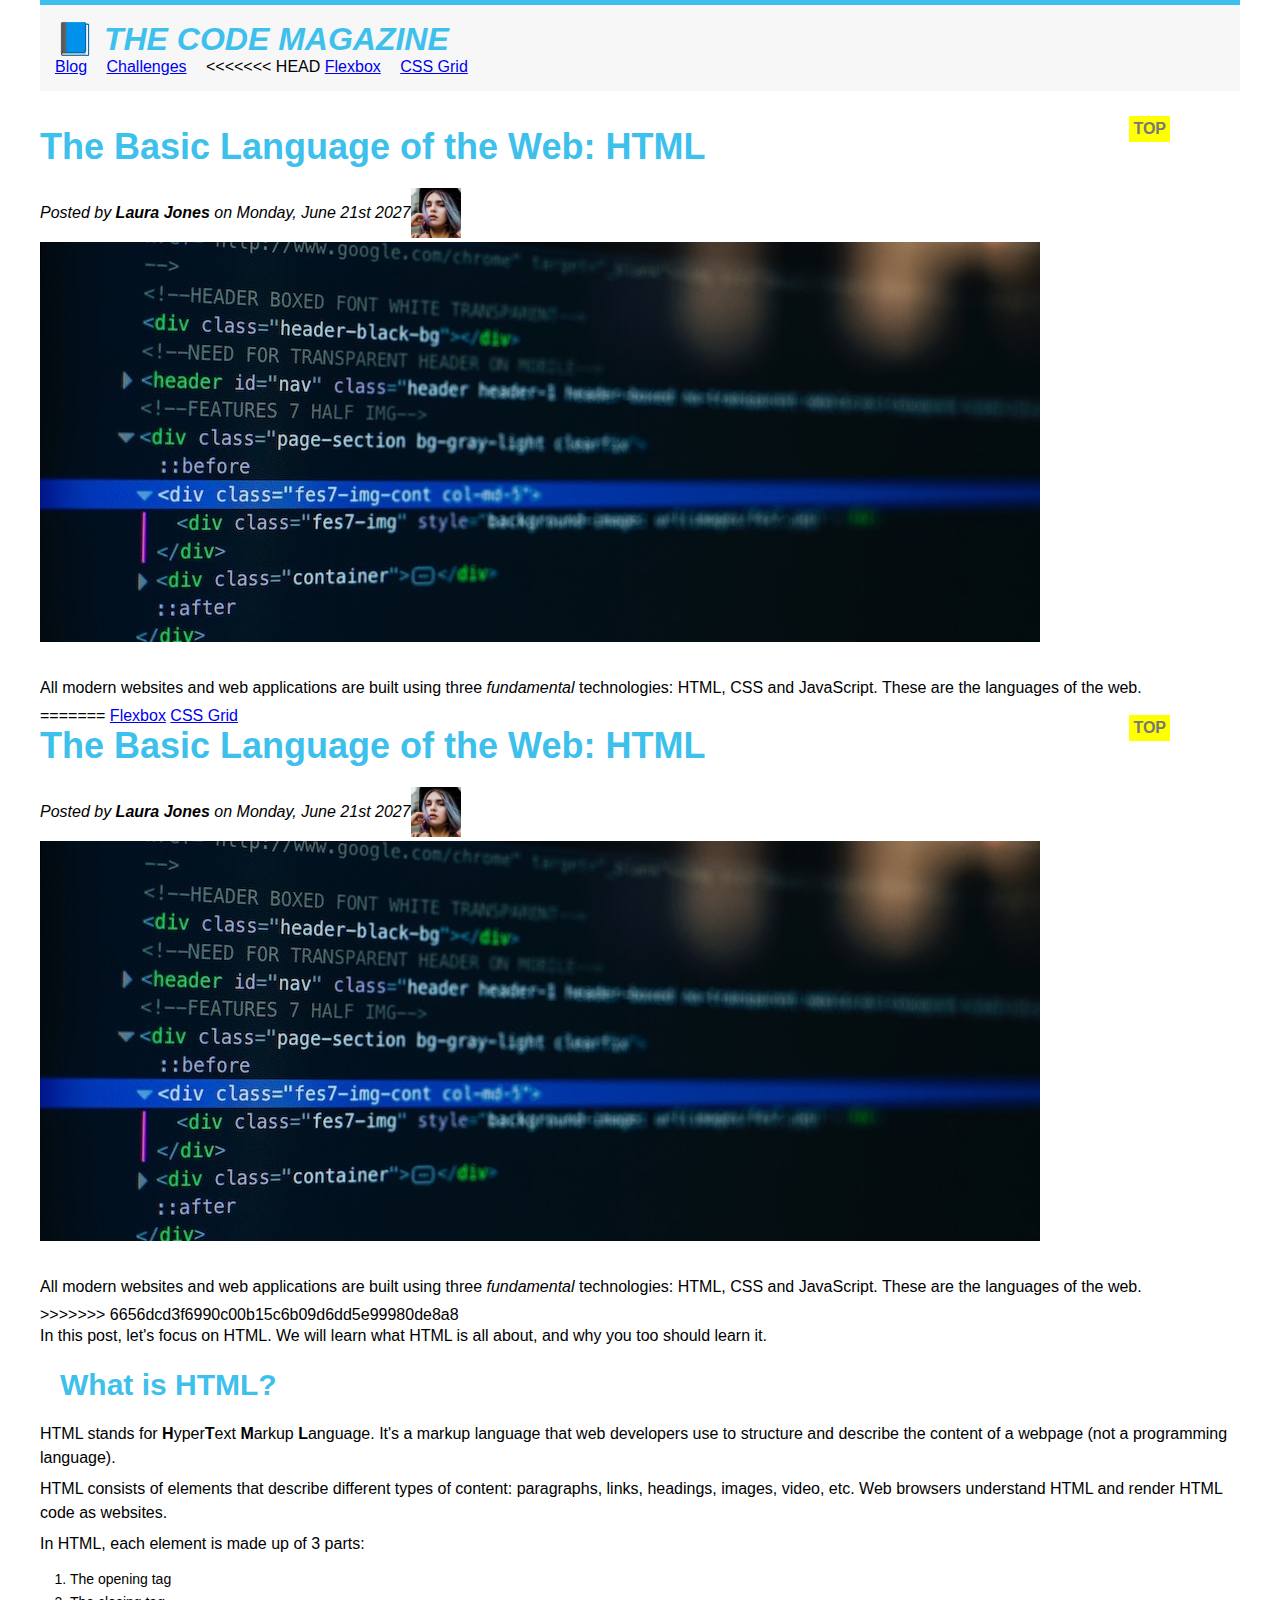
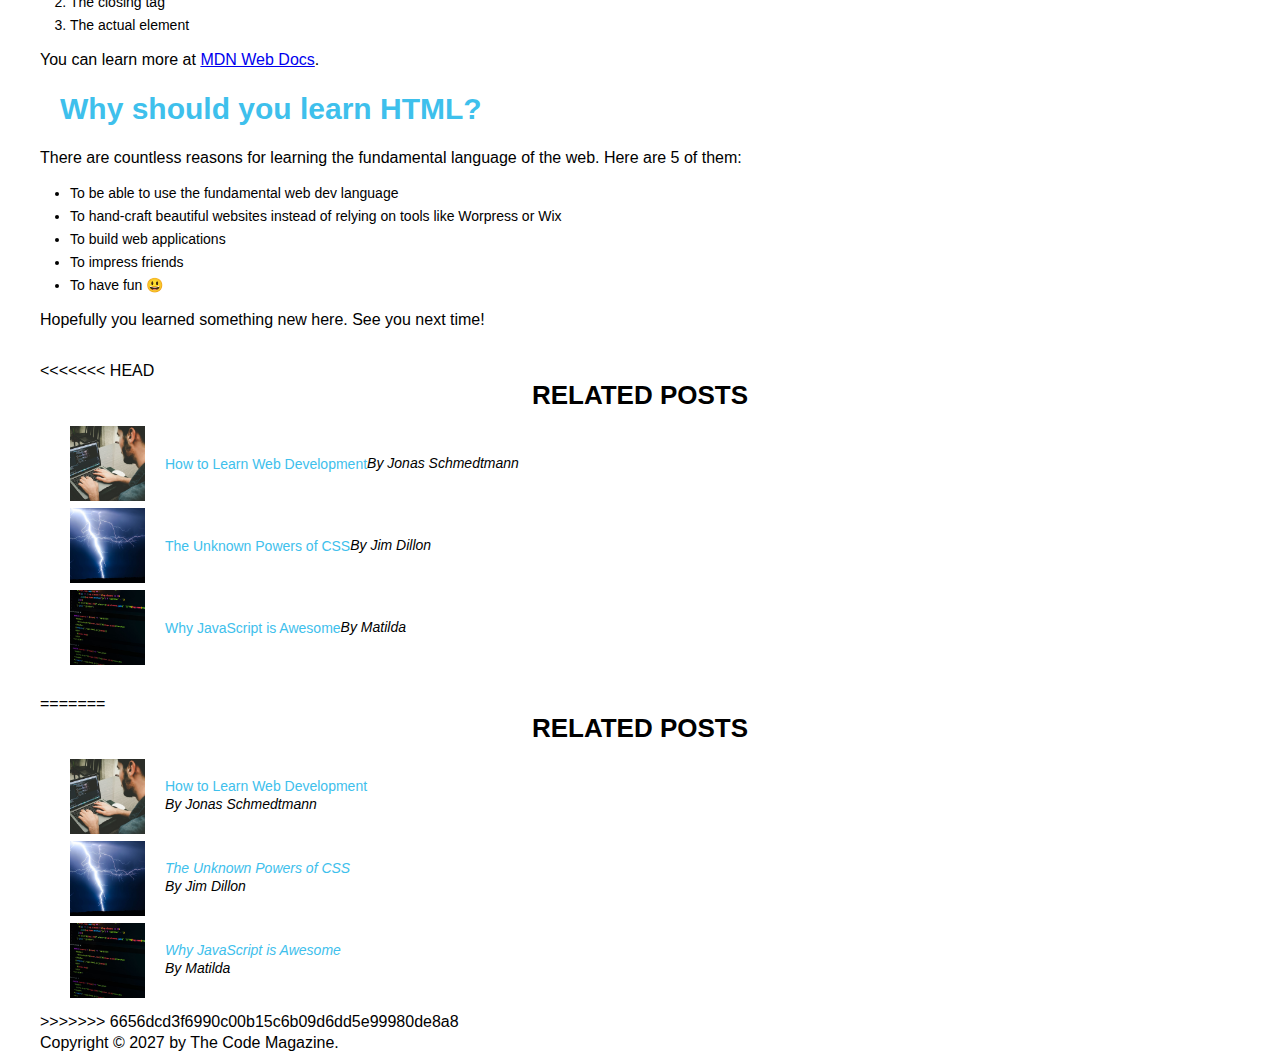
==== commit 53fffc34: "smth" ====
--- a/HTML Magazine/index.html
+++ b/HTML Magazine/index.html
@@ -7,12 +7,13 @@
   </head>
   <body>
     <div class="container">
-      <header class="main-header">
+      <header class="main-header clearfix">
         <h1 class="main-title">📘 The Code Magazine</h1>
 
         <nav>
           <a href="blog.html">Blog</a>
           <a href="#">Challenges</a>
+<<<<<<< HEAD
           <a href="#">Flexbox</a>
           <a href="css-grid.html">CSS Grid</a>
         </nav>
@@ -44,6 +45,39 @@
             technologies: HTML, CSS and JavaScript. These are the languages of
             the web.
           </p>
+=======
+          <a href="flexbox.html">Flexbox</a>
+          <a href="css-grid.html">CSS Grid</a>
+        </nav>
+      </header>
+      <article>
+        <header class="post-header">
+          <h2>The Basic Language of the Web: HTML</h2>
+          <div class="author-box">
+            <img
+              src="img/laura-jones.jpg"
+              alt="Headshot of Laura Jones"
+              height="50"
+              width="50"
+              class="author-img"
+            />
+            <p class="author">
+              Posted by <strong>Laura Jones</strong> on Monday, June 21st 2027
+            </p>
+          </div>
+          <img
+            src="img/post-img.jpg"
+            alt="HTML code on a screen"
+            class="post-img"
+          />
+        </header>
+        <p>
+          All modern websites and web applications are built using three
+          <em>fundamental</em>
+          technologies: HTML, CSS and JavaScript. These are the languages of the
+          web.
+        </p>
+>>>>>>> 6656dcd3f6990c00b15c6b09d6dd5e99980de8a8
 
           <p>
             In this post, let's focus on HTML. We will learn what HTML is all
@@ -102,6 +136,7 @@
           <p>Hopefully you learned something new here. See you next time!</p>
         </article>
 
+<<<<<<< HEAD
         <aside>
           <h4>Related posts</h4>
           <div class="related-posts">
@@ -146,6 +181,51 @@
           </div>
         </aside>
       </div>
+=======
+      <aside class="related-posts">
+        <h4>Related posts</h4>
+
+        <ul class="related">
+          <li class="related-post">
+            <img
+              src="img/related-1.jpg"
+              alt="Person programming"
+              width="75"
+              height="75"
+            />
+            <div>
+              <a href="#">How to Learn Web Development</a>
+              <p class="related-author">By Jonas Schmedtmann</p>
+            </div>
+          </li>
+          <li class="related-post">
+            <img
+              src="img/related-2.jpg"
+              alt="Lightning"
+              width="75"
+              height="75"
+            />
+            <div>
+              <a href="#" class="related-author">The Unknown Powers of CSS</a>
+              <p class="related-author">By Jim Dillon</p>
+            </div>
+          </li>
+          <li class="related-post">
+            <img
+              src="img/related-3.jpg"
+              alt="JavaScript code on a screen"
+              width="75"
+              height="75"
+            />
+            <div>
+              <a href="#" class="related-author">Why JavaScript is Awesome</a>
+              <p class="related-author">By Matilda</p>
+            </div>
+          </li>
+        </ul>
+      </aside>
+      <!-- <button class="like">❤ Like</button> -->
+>>>>>>> 6656dcd3f6990c00b15c6b09d6dd5e99980de8a8
       <footer>
         <p class="copyright">Copyright &copy; 2027 by The Code Magazine.</p>
       </footer>
--- a/HTML Magazine/style.css
+++ b/HTML Magazine/style.css
@@ -4,9 +4,14 @@
 }
 
 .container {
+<<<<<<< HEAD
   margin: 0 auto;
   width: 1200px;
   border-top: 5px solid #3ec0ec;
+=======
+  width: 1200px;
+  margin: 0 auto;
+>>>>>>> 6656dcd3f6990c00b15c6b09d6dd5e99980de8a8
 }
 
 body {
@@ -14,14 +19,41 @@
   font-size: 16px;
 }
 
+article {
+  margin-bottom: 30px;
+  position: relative;
+  bottom: 0;
+  right: 0;
+}
+
+.like {
+  font-size: 20px;
+  cursor: pointer;
+  padding: 5px;
+  position: absolute;
+}
+
 .main-header {
   background-color: #f7f7f7;
-  padding: 15px 30px;
+  padding: 15px 15px;
   margin-bottom: 35px;
 }
 
 h1::first-letter {
   font-style: normal;
+<<<<<<< HEAD
+=======
+  margin-right: 5px;
+}
+
+nav a {
+  display: inline-block;
+  margin-right: 30px;
+}
+
+nav a:last-child {
+  margin-right: 0;
+>>>>>>> 6656dcd3f6990c00b15c6b09d6dd5e99980de8a8
 }
 
 .main-title {
@@ -41,15 +73,43 @@
 .post-header h2 {
   font-size: 36px;
   font-weight: bold;
+<<<<<<< HEAD
   margin-bottom: 20px;
+=======
+  position: relative;
+  margin-bottom: 20px;
+}
+
+h2::after {
+  content: "TOP";
+  color: #777;
+  background-color: yellow;
+  font-size: 16px;
+  font-weight: bold;
+  display: inline-block;
+  padding: 4px;
+  position: absolute;
+  top: -10px;
+  right: 70px;
+}
+
+.post-header {
+  margin-bottom: 30px;
+>>>>>>> 6656dcd3f6990c00b15c6b09d6dd5e99980de8a8
 }
 
 .author {
   font-style: italic;
+  float: left;
+  padding-top: 13px;
 }
 
 .post-img {
+<<<<<<< HEAD
   width: 800px;
+=======
+  width: 100%;
+>>>>>>> 6656dcd3f6990c00b15c6b09d6dd5e99980de8a8
   height: auto;
 }
 
@@ -86,6 +146,7 @@
   margin-bottom: 7px;
 }
 
+<<<<<<< HEAD
 /* li:last-child {
   margin-bottom: 0;
 } */
@@ -95,10 +156,14 @@
 }
 
 aside {
+=======
+.related-posts {
+>>>>>>> 6656dcd3f6990c00b15c6b09d6dd5e99980de8a8
   background-color: #f7f7f7;
   border-top: 5px solid #3ec0ec;
   border-bottom: 5px solid #3ec0ec;
   padding: 30px 0;
+  width: 500px;
 }
 
 a:link,
@@ -159,3 +224,70 @@
   flex-basis: 1000px;
   margin-bottom: 30px;
 }
+
+/* LEARNING FLOATS */
+/* 
+h1 {
+  float: left;
+}
+
+nav {
+  float: right;
+}
+
+.clearfix::after {
+  clear: both;
+  content: "";
+  display: block;
+}
+
+article {
+  width: 825px;
+  float: left;
+  /* background-color: green;
+}
+
+ .related-posts {
+  width: 300px;
+  float: right;
+}
+
+footer {
+  /* background-color: blue; 
+  clear: both;
+} 
+*/
+
+/* FLEXBOX */
+
+.main-header {
+  display: flex;
+  align-items: center;
+  justify-content: space-between;
+}
+
+.author-box {
+  display: flex;
+  align-items: center;
+
+  margin-bottom: 15px;
+}
+
+.author {
+  padding-top: 0;
+  margin-bottom: 0;
+}
+
+.author-img {
+  margin-right: 15px;
+}
+
+.related-post {
+  display: flex;
+  align-items: center;
+}
+
+.related-author {
+  margin-bottom: 0;
+  font-style: italic;
+}
